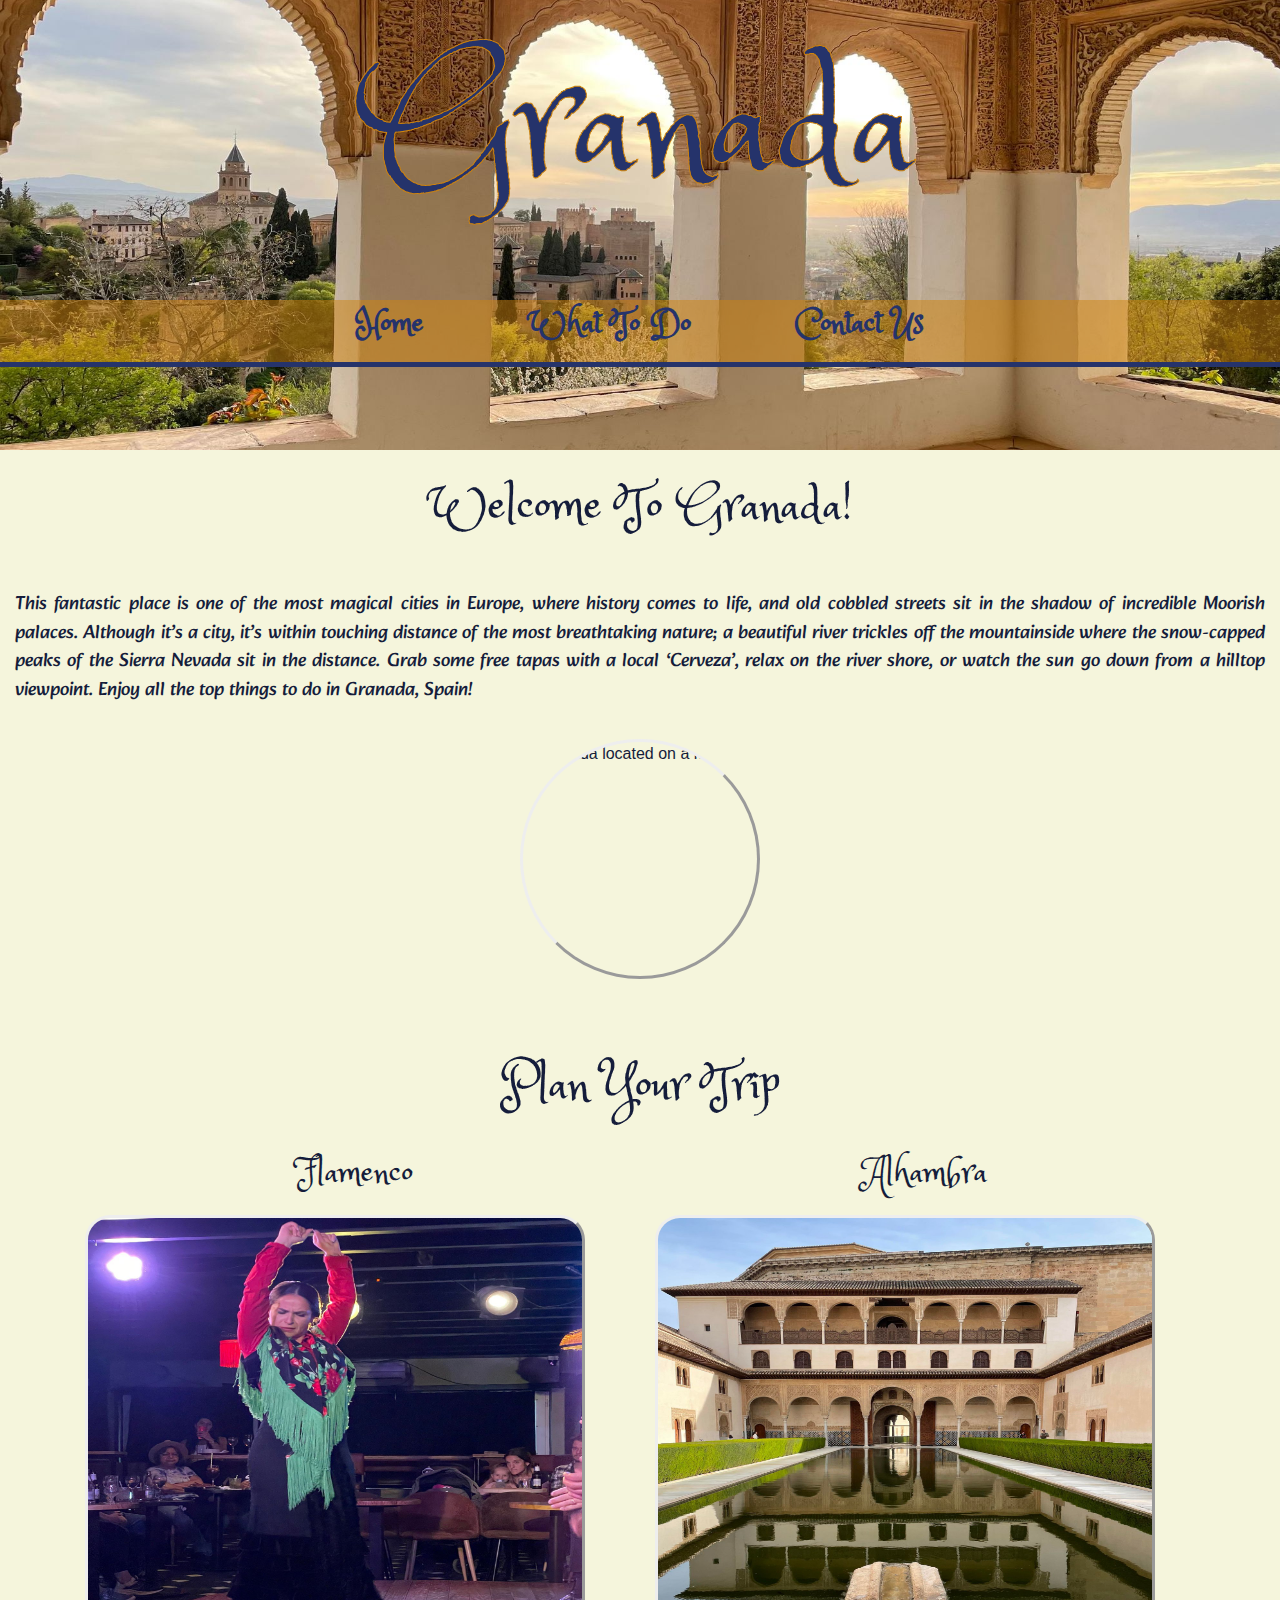
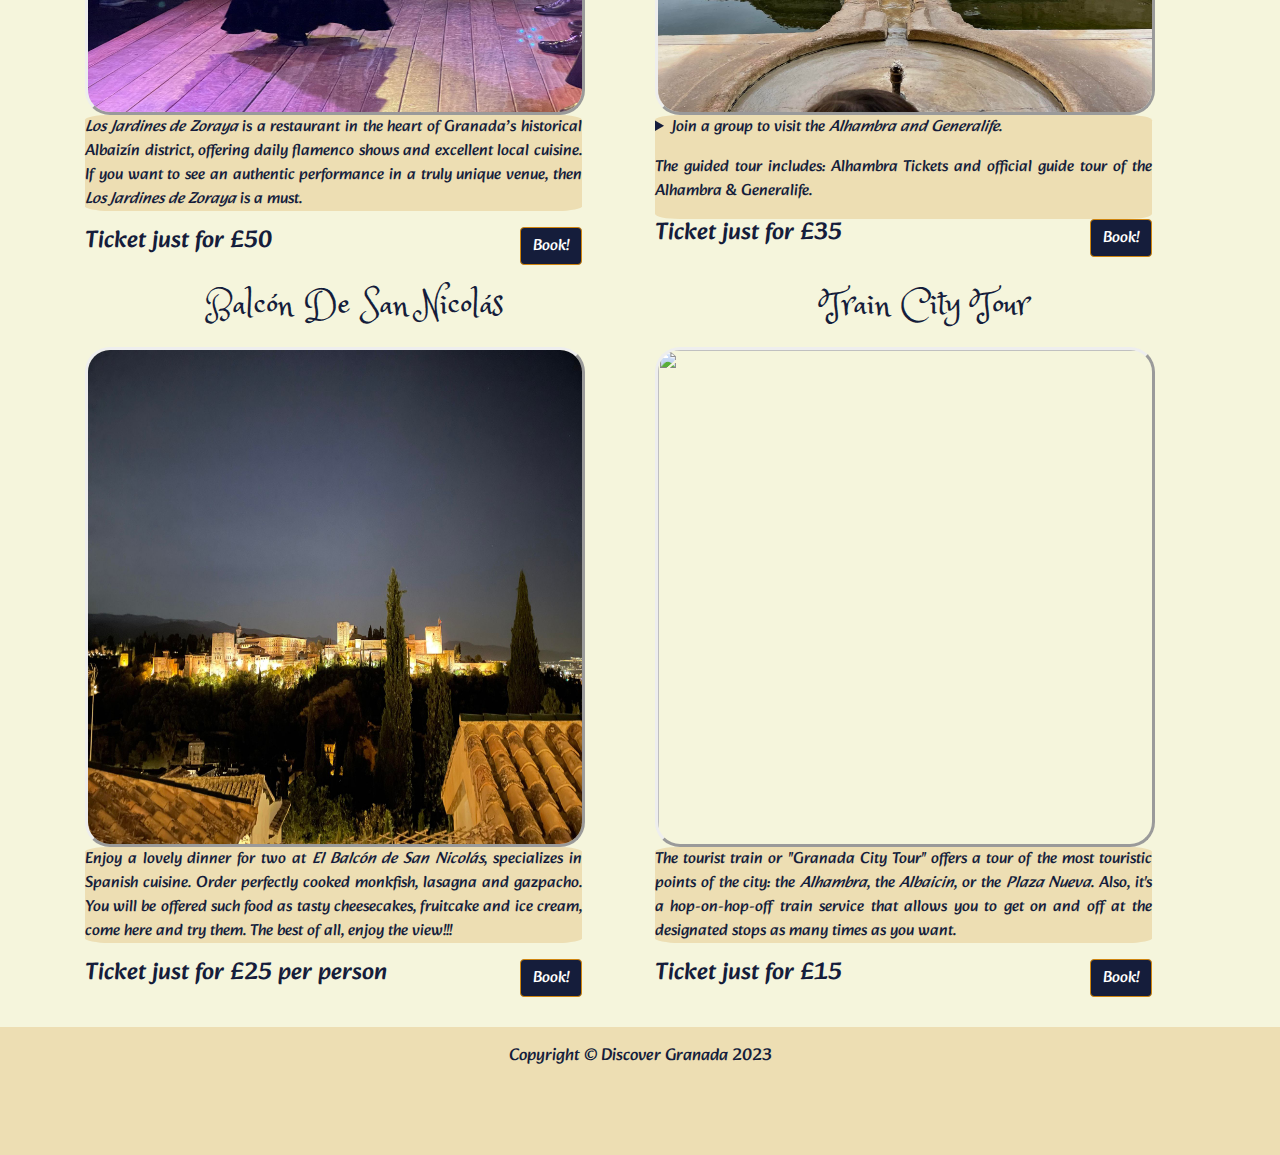
==== contact.html @ c408baec "Contact Us page created which is a copy of the main index" ====
<!DOCTYPE html>
<html lang="en">

<head>
    <meta charset="UTF-8">
    <meta http-equiv="X-UA-Compatible" content="IE=edge">
    <meta name="viewport" content="width=device-width, initial-scale=1.0">
    <link rel="stylesheet" href="https://maxcdn.bootstrapcdn.com/bootstrap/4.2.1/css/bootstrap.min.css" />
    <!------------This is my hover website link------>
    <link rel="stylesheet" href="https://cdnjs.cloudflare.com/ajax/libs/hover.css/2.1.1/css/hover-min.css">
    <!------------This is my fontawesome website link------>
    <script src="https://kit.fontawesome.com/50eda24e27.js" crossorigin="anonymous"></script>
    <!------------This is my CSS stylesheet directory------>
    <link rel="stylesheet" href="assets/css/style.css">
    <title>Discover Granada</title>
</head>

<body>

    <header class="section-header">


        <div class=" header-background">

            <div class="header-text">
                <h1>Granada</h1>
            </div>


            <!--Menu items underneath the picture, home page, what to do and information-->

            <nav class=" menu-items">
                <a class="item-design" href="index.html"> Home</a>
                <a class="item-design" href="#">What to do</a>
                <a class="item-design" href="#">Contact Us</a>
            </nav>
        </div>



        </div>


    </header>
    <!----Introduction to the website-->
    <br>
    <section>

        <div class="introduction-design ">
            <h2>welcome to granada!</h2>
            <!---text provided from this source:"https://www.saltinourhair.com/spain/granada/" and the image is free and its source
    https://pixabay.com/es/photos/alhambra-granada-espa%c3%b1a-2044399/----->
            <p>
                This fantastic place is one of the most magical cities in Europe,
                where history comes to life, and old cobbled streets sit in the shadow of incredible
                Moorish palaces. Although it’s a city, it’s within touching distance of the most breathtaking nature; a
                beautiful river trickles off the mountainside where the snow-capped peaks of the Sierra Nevada sit in
                the
                distance. Grab some free tapas with a local ‘Cerveza’, relax on the river shore, or watch the sun go
                down
                from a hilltop viewpoint. Enjoy all the top things to do in Granada, Spain!</p>
            <img id="welcome-picture" src="https://cdn.pixabay.com/photo/2017/02/06/21/55/alhambra-2044399_1280.jpg"
                width="240" height="240" alt="granada located on a map">
        </div>


    </section>
    <br>
    <!---in this section I will provide the users with some activities to book-->
    <section>
        <!-- Title of the section-->
        <div class="activities-design">
            <h2>plan your trip</h2>
        </div>
        <!---grid sistem------------------------------------->

        <div class="container">
            <div class="row">

                <div class="col-12 col-md-12 col-lg-6  activities-block">
                    <h3>Flamenco</h3>
                    <img class="image-properties" src="/assets/images/flamenco.jpg" width="500" height="500">
                    <div class="activities-price">
                        <p> <em>Los Jardines de Zoraya </em> is a restaurant in the heart of Granada’s historical
                            Albaizín district, offering daily flamenco shows
                            and excellent local cuisine. If you want to see an authentic performance in a truly unique
                            venue, then <em>Los Jardines de Zoraya</em> is a must. </p>
                        <h4>Ticket just for £50</h4>
                        <a href="https://flamenco.jardinesdezoraya.com/en/838-web-tablao/4721-flamenco-and-gastronomy"
                            target="_blank" class="btn btn-dark" role="button">Book!</a>
                        <!--<button type="button" class="btn btn-dark">Book!</button>-->
                    </div>
                </div>

                <div class="col-12 col-md-12 col-lg-6 activities-block">
                    <h3>Alhambra</h3>
                    <img class="image-properties" src="/assets/images/palace.jpg" width="500" height="500">
                    <div class="activities-price">
                        <details>
                            <summary> Join a group to visit the <em>Alhambra and Generalife</em>. <p></p> The guided
                                tour includes: Alhambra Tickets and official guide tour of
                                the Alhambra & Generalife. </p>
                            </summary>
                            <p> You will discover the best preserved Muslim Medieval City in the world.
                                You will walk through the courtyards: of the Arrayanes, the Reja, the Acequia, the
                                Sultana. You will enjoy the gardens:
                                the Partal, the Medina. And of course the Generalife with its graceful water games, its
                                labyrinthine design ...</p>
                        </details>
                        <h4>Ticket just for £35</h4>
                        <a href="https://www.alhambra-entradas.org/en/?gclid=CjwKCAjwvdajBhBEEiwAeMh1U5BSshnXq6H6ChD2GSI7NNA2tahJWsFDSNxkmjbJviihxG72QWMTpRoCVR4QAvD_BwE"
                            target="_blank" class="btn btn-dark" role="button">Book!</a>
                    </div>
                </div>

                <div class="col-12 col-md-12 col-lg-6 activities-block">
                    <h3>Balcón de San Nicolás</h3>
                    <img class="image-properties" src="/assets/images/dinner.jpg" width="500" height="500">
                    <div class="activities-price">
                        <p> Enjoy a lovely dinner for two at <em>El Balcón de San Nicolás</em>, specializes in Spanish
                            cuisine.
                            Order perfectly cooked monkfish, lasagna and gazpacho. You will be offered such food as
                            tasty cheesecakes, fruitcake and ice cream, come here and try them. The best of all, enjoy
                            the view!!! </p>
                        <h4>Ticket just for £25 per person</h4>
                        <a href="https://elbalcondesannicolas.com/en/book-a-table/" target="_blank" class="btn btn-dark"
                            role="button">Book!</a>
                    </div>
                </div>

                <div class="col-12 col-md-12 col-lg-6 activities-block">
                    <h3>Train city tour</h3>
                    <img class="image-properties"
                        src="https://www.turgranada.es/wp-content/uploads/sites/2/2014/05/tren-turistico-granada.jpg?x53512"
                        width="500" height="500">
                    <div class="activities-price">
                        <p>The tourist train or "Granada City Tour" offers a tour of the most touristic points of the
                            city: the <em>Alhambra</em>, the
                            <em>Albaicin</em>, or the <em>Plaza Nueva</em>. Also, it's a hop-on-hop-off train service
                            that allows you to get on and off at the designated stops as many times as you
                            want.
                        </p>
                        <h4>Ticket just for £15</h4>
                        <a href="https://granada.city-tour.com/en/?gclid=CjwKCAjwvdajBhBEEiwAeMh1U7WjTiuqj0e3R_hEhANMpK49uR25NySfAH2aT-g2NWVlGmiYbZGMARoCIoYQAvD_BwE"
                            target="_blank" class="btn btn-dark" role="button">Book!</a>
                    </div>
                </div>
            </div>
        </div>


        <footer>

            <p>Copyright © Discover Granada 2023</p>


            <ul class="social-networks">
                <li><a href="https://www.facebook.com" target="_blank"><i class="fa-brands fa-facebook"></i></li>
                <li><a href="https://www.twitter.com" target="_blank"><i class="fab fa-twitter-square"> </i></li>
                <li><a href="https://www.youtube.com" target="_blank"><i class="fab fa-youtube-square"> </i></li>
                <li><a href="https://www.instagram.com" target="_blank"><i class="fab fa-instagram"></i> </i></li>
            </ul>




        </footer>
</body>

</html>
---- assets/css/style.css ----
/*--- Font family from Google fonts-----*/
@font-face {
    font-family: "princessofia";
    src: url("../fonts/princessofia.ttf") format("truetype");

}

@font-face {
    font-family: "alkatran";
    src: url("../fonts/alkatran.ttf") format("truetype");
}

/*--------whole page background color*/
body {

    background-color: beige;
    opacity: 1;
    width: 100%;
    height: 100%;
    z-index: 1;

}

/*------header section---*/
.section-header {
    max-width: 100%;
    overflow: hidden;
    display: block;

}

/*---- personal background picture-------------------------*/
.header-background {
    background: url("../images/granada.jpg");
    background-position: center;
    background-size: cover;
    background-repeat: no-repeat;
    height: 50vh;
    min-height: 350px;
    width: 100%;
    z-index: 1;

}

/*----webit-text-stroke taken from other sources "https://linuxhint.com/set-font-border-css/"*/
.header-text {
    text-align: center;
    font-family: "princessofia", sans-serif, Arial, Helvetica;
    color: #25336B;
    -webkit-text-stroke: 1px #CF840E;
    font-size: xxx-large;

}

h1 {
    font-size: 350%;
    padding: 30px 10px 20px;
}

/*---second section of header menu items -----*/

.menu-items {
    overflow: hidden;
    position: relative;
    top: 40px;
    z-index: 2;
    background: RGBA(207, 132, 14, 0.5);
    height: 15%;
    width: 100%;
    margin: 0;
    border-block-end: 5px solid #25336B;
    text-align: center;
    display: inline-block;

}

/*-----Font menu items design, same color and font as h1---------*/
.item-design {
    float: middle;
    font-size: xx-large;
    font-weight: bold;
    font-family: "princessofia", sans-serif, Arial, Helvetica;
    text-transform: capitalize;
    text-align: center;
    opacity: 1;
    z-index: 3;
    color: #25336B;
    padding: 50px;


}

/*-----------------------------section introduction*/
.introduction-design {
    background-color: beige;
    color: #151d3b;
    z-index: 3;
    margin: 0;
    bottom: 150px;
    opacity: 1;
    display: block;
    width: 100%;

}

h2 {
    color: #151d3b;
    text-align: center;
    font-size: 50px;
    text-transform: capitalize;
    font-family: "princessofia";
    padding-top: 4px;
    padding-bottom: 4px;
}

.introduction-design p {
    font-family: "alkatran", sans-serif, Arial, Helvetica;
    color: #151d3b;
    font-size: 19px;
    text-align: center;
    text-align: justify;
    padding: 40px 15px 20px;
    margin: 0;




}

#welcome-picture {
    display: block;
    margin-left: auto;
    margin-right: auto;
    margin-top: 15px;
    border-radius: 50%;
    border: outset;
}

/*-------------------------------------------Plan your trip section-----*/

.activities-design {
    margin-top: 50px;
    margin-bottom: 50px;

}

.activities-design>h2 {
    margin: 1% 0 -3% 0;
}

.activities-block h3 {
    color: #151d3b;
    text-transform: capitalize;
    font-family: "princessofia", sans-serif, Arial, Helvetica;
    text-align: center;
    font-size: 35px;
    margin: 20px 0 20px 0;
    /*margin: 30px 0 30px 0;*/

}

.image-properties {
    border: outset;
    border-radius: 5%;

}

.activities-price {
    background: RGBA(207, 132, 14, 0.2);
    border-radius: 5%;
    text-align: justify;
    color: #151d3b;
    font-family: "alkatran", sans-serif, Arial;
    width: 92%;

}

.activities-price > a {
    float: right;
}

/*--------taken tag from inspect---------------*/
.btn-dark {
    color: #fff;
    background-color: #151d3b;
    border-color: #CF840E;

}

h4 {
    float: left;
}




/*-----------------------------------------Footer section, it will be the same for all files---*/


footer {
    background: RGBA(207, 132, 14, 0.2);
    padding: 1em;
    margin-top: 30px;


}

footer>p {
    color: #151d3b;
    font-family: "alkatran", Arial, Helvetica, sans-serif;
    font-size: 17px;
    text-align: center;


}


.social-networks {
    text-align: center;
}

.social-networks li {
    display: inline;
}

.social-networks i {
    font-size: 160%;
    margin: 1%;
    padding: 0 5% 0 5%;
    color: #25336B;
}

/*----------------------------media websites----------*/

/* Nest Hub Max view
@media only screen and (max-width: 1280px) {
    h1 {
        font-size: 400%;
        padding: 40px 10px 20px;

    }


}
*/


/* Nest Hub view */
@media only screen and (max-width: 1050px) {
    h1 {
        font-size: 450%;
        padding: 150px 10px 120px;

    }



    .image-properties {
        width: 100%;
        height: 500px;

    }

    .activities-price {
        width: 100%;
    }
}


/* Tablet View */
@media only screen and (max-width: 920px) {

    h1 {
        font-size: 450%;
        padding: 150px 10px 120px;

    }

    .menu-items {
        top: 43px;
    }

    .item-design {
        font-size: 60px;
        text-align: center;
        padding: 50px;
        margin: 0;
    }

    .image-properties {
        width: 100%;
        height: 800px;

    }

    .activities-price {
        width: 100%;
        height: 150px;
    }

    .btn-dark {
        color: #fff;
        background-color: #151d3b;
        border-color: #CF840E;
        font-size: 150%;
    }

}

/* -------- Mobile View  -----*/
@media (max-width: 414px) {

    h1 {
        font-size: 100px;
        padding: 80px 10px 20px;

    }

    .menu-items {
        top: 71px;
    }

    .item-design {
        text-align: left;
        padding: 7px;
        margin: 1.7px;
    }

    .image-properties {
        width: 100%;
    }

    .activities-price {
        width: 100%;
        height: 380px;
    }

}
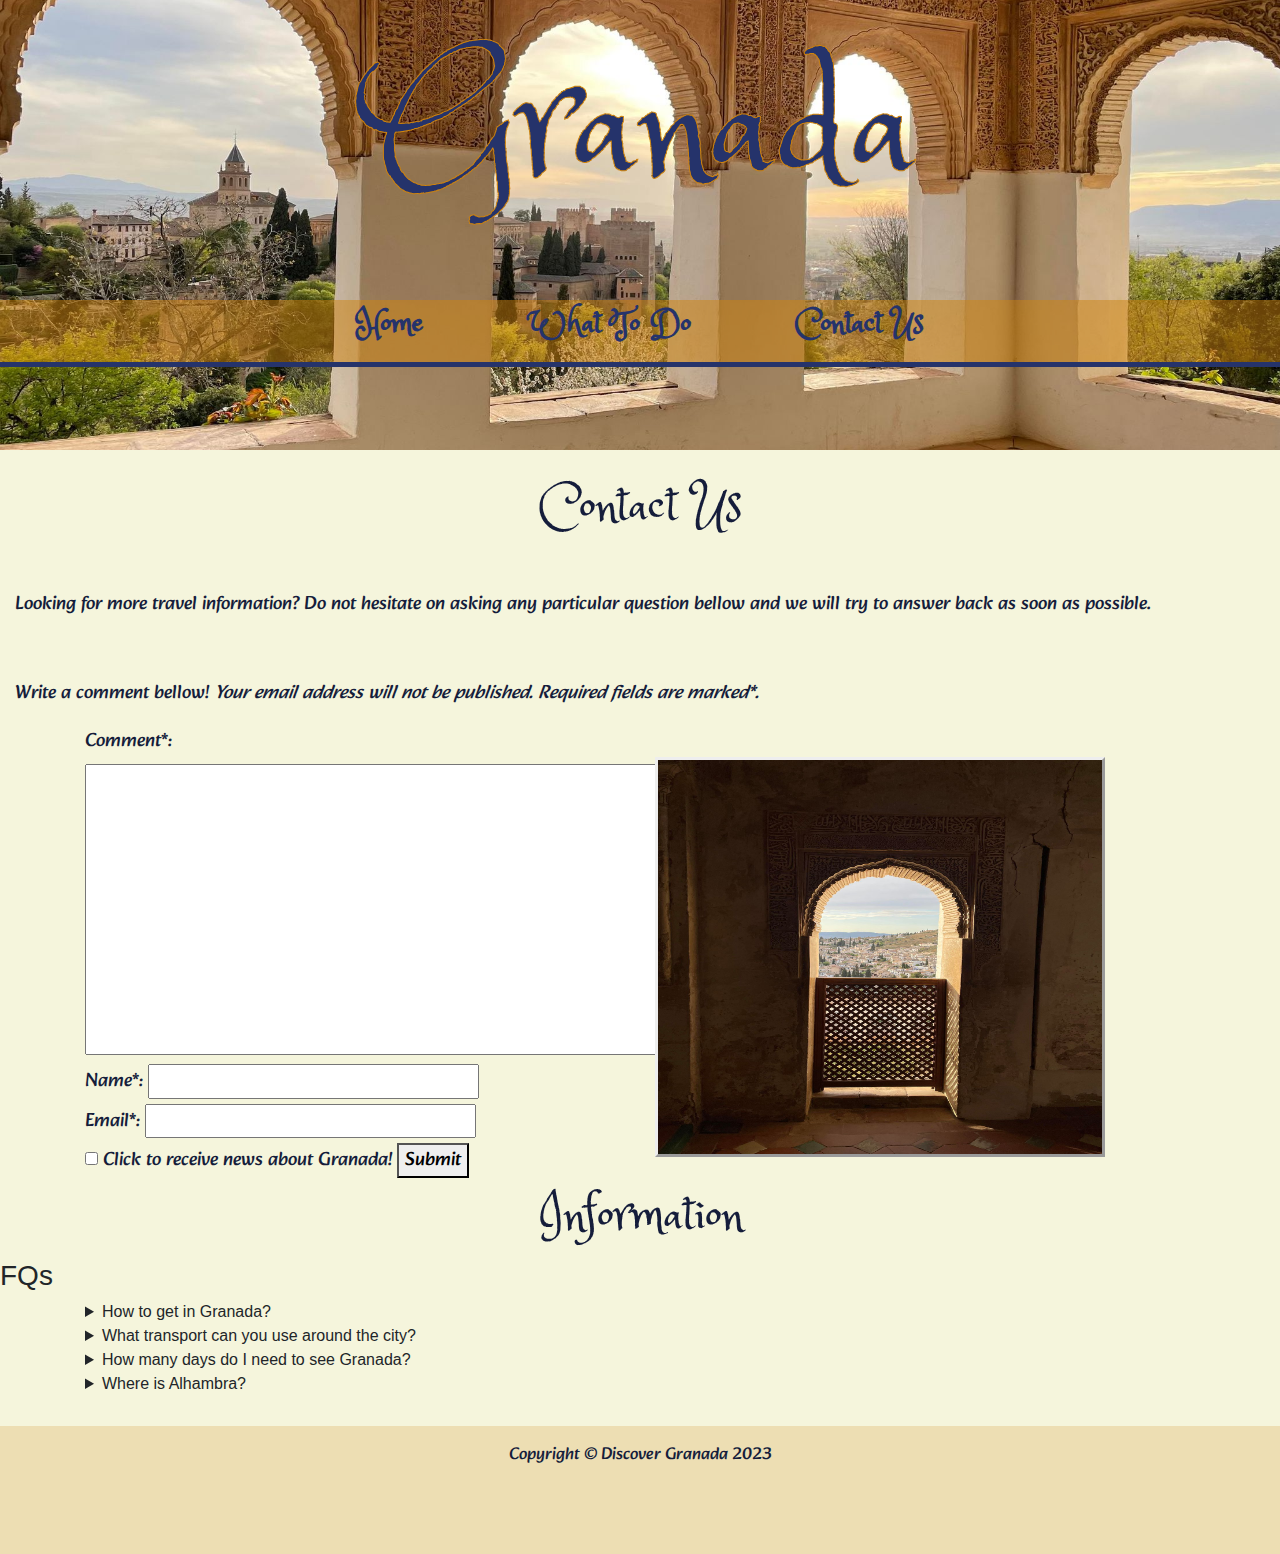
==== commit 4b4d3fc9: "assets" ====
--- a/contact.html
+++ b/contact.html
@@ -31,8 +31,8 @@
 
             <nav class=" menu-items">
                 <a class="item-design" href="index.html"> Home</a>
-                <a class="item-design" href="#">What to do</a>
-                <a class="item-design" href="#">Contact Us</a>
+                <a class="item-design" href="visit.html">What to do</a>
+                <a class="item-design" href="contact.html">Contact Us</a>
             </nav>
         </div>
 
@@ -47,124 +47,214 @@
     <section>
 
         <div class="introduction-design ">
-            <h2>welcome to granada!</h2>
+            <h2>Contact us</h2>
             <!---text provided from this source:"https://www.saltinourhair.com/spain/granada/" and the image is free and its source
     https://pixabay.com/es/photos/alhambra-granada-espa%c3%b1a-2044399/----->
-            <p>
-                This fantastic place is one of the most magical cities in Europe,
-                where history comes to life, and old cobbled streets sit in the shadow of incredible
-                Moorish palaces. Although it’s a city, it’s within touching distance of the most breathtaking nature; a
-                beautiful river trickles off the mountainside where the snow-capped peaks of the Sierra Nevada sit in
-                the
-                distance. Grab some free tapas with a local ‘Cerveza’, relax on the river shore, or watch the sun go
-                down
-                from a hilltop viewpoint. Enjoy all the top things to do in Granada, Spain!</p>
-            <img id="welcome-picture" src="https://cdn.pixabay.com/photo/2017/02/06/21/55/alhambra-2044399_1280.jpg"
-                width="240" height="240" alt="granada located on a map">
-        </div>
-
-
+            <p> Looking for more travel information? Do not hesitate on asking any particular question bellow and we
+                will try to answer back as soon as possible. </p>
+
+            <form class="contact-form">
+                <p>Write a comment bellow! <em>Your email address will not be published. Required fields are
+                        marked*.</em></p>
+                <div class="container">
+                    <div class="row">
+                        <div class="col-sm-12 col-lg-6">
+                            <label for="comment">Comment*:</label>
+                            <br>
+                            <textarea name="comment" id="comment" required rows="10" cols="40"></textarea>
+                            <br>
+                            <label for="name">Name*:</label>
+                            <input id="name" type="text" name="username" required>
+                            <br>
+                            <label for="email">Email*:</label>
+                            <input type="email" name="email" required>
+                            <br>
+                            <input type="checkbox">
+                            <label for="checkbox">Click to receive news about Granada!</label>
+                            <button id="submit" type="submit">Submit</button>
+                        </div>
+                        <div class="col-sm-12 col-lg-6">
+                            <img id="form-picture" src="/assets/images/window.jpg" width="240" height="240"
+                                alt="granada located on a map">
+                        </div>
+                    </div>
+                </div>
+            </form>
+        </div>
     </section>
-    <br>
-    <!---in this section I will provide the users with some activities to book-->
+
     <section>
-        <!-- Title of the section-->
-        <div class="activities-design">
-            <h2>plan your trip</h2>
-        </div>
-        <!---grid sistem------------------------------------->
-
-        <div class="container">
-            <div class="row">
-
-                <div class="col-12 col-md-12 col-lg-6  activities-block">
-                    <h3>Flamenco</h3>
-                    <img class="image-properties" src="/assets/images/flamenco.jpg" width="500" height="500">
-                    <div class="activities-price">
-                        <p> <em>Los Jardines de Zoraya </em> is a restaurant in the heart of Granada’s historical
-                            Albaizín district, offering daily flamenco shows
-                            and excellent local cuisine. If you want to see an authentic performance in a truly unique
-                            venue, then <em>Los Jardines de Zoraya</em> is a must. </p>
-                        <h4>Ticket just for £50</h4>
-                        <a href="https://flamenco.jardinesdezoraya.com/en/838-web-tablao/4721-flamenco-and-gastronomy"
-                            target="_blank" class="btn btn-dark" role="button">Book!</a>
-                        <!--<button type="button" class="btn btn-dark">Book!</button>-->
-                    </div>
-                </div>
-
-                <div class="col-12 col-md-12 col-lg-6 activities-block">
-                    <h3>Alhambra</h3>
-                    <img class="image-properties" src="/assets/images/palace.jpg" width="500" height="500">
-                    <div class="activities-price">
-                        <details>
-                            <summary> Join a group to visit the <em>Alhambra and Generalife</em>. <p></p> The guided
-                                tour includes: Alhambra Tickets and official guide tour of
-                                the Alhambra & Generalife. </p>
-                            </summary>
-                            <p> You will discover the best preserved Muslim Medieval City in the world.
-                                You will walk through the courtyards: of the Arrayanes, the Reja, the Acequia, the
-                                Sultana. You will enjoy the gardens:
-                                the Partal, the Medina. And of course the Generalife with its graceful water games, its
-                                labyrinthine design ...</p>
-                        </details>
-                        <h4>Ticket just for £35</h4>
-                        <a href="https://www.alhambra-entradas.org/en/?gclid=CjwKCAjwvdajBhBEEiwAeMh1U5BSshnXq6H6ChD2GSI7NNA2tahJWsFDSNxkmjbJviihxG72QWMTpRoCVR4QAvD_BwE"
-                            target="_blank" class="btn btn-dark" role="button">Book!</a>
-                    </div>
-                </div>
-
-                <div class="col-12 col-md-12 col-lg-6 activities-block">
-                    <h3>Balcón de San Nicolás</h3>
-                    <img class="image-properties" src="/assets/images/dinner.jpg" width="500" height="500">
-                    <div class="activities-price">
-                        <p> Enjoy a lovely dinner for two at <em>El Balcón de San Nicolás</em>, specializes in Spanish
-                            cuisine.
-                            Order perfectly cooked monkfish, lasagna and gazpacho. You will be offered such food as
-                            tasty cheesecakes, fruitcake and ice cream, come here and try them. The best of all, enjoy
-                            the view!!! </p>
-                        <h4>Ticket just for £25 per person</h4>
-                        <a href="https://elbalcondesannicolas.com/en/book-a-table/" target="_blank" class="btn btn-dark"
-                            role="button">Book!</a>
-                    </div>
-                </div>
-
-                <div class="col-12 col-md-12 col-lg-6 activities-block">
-                    <h3>Train city tour</h3>
-                    <img class="image-properties"
-                        src="https://www.turgranada.es/wp-content/uploads/sites/2/2014/05/tren-turistico-granada.jpg?x53512"
-                        width="500" height="500">
-                    <div class="activities-price">
-                        <p>The tourist train or "Granada City Tour" offers a tour of the most touristic points of the
-                            city: the <em>Alhambra</em>, the
-                            <em>Albaicin</em>, or the <em>Plaza Nueva</em>. Also, it's a hop-on-hop-off train service
-                            that allows you to get on and off at the designated stops as many times as you
-                            want.
-                        </p>
-                        <h4>Ticket just for £15</h4>
-                        <a href="https://granada.city-tour.com/en/?gclid=CjwKCAjwvdajBhBEEiwAeMh1U7WjTiuqj0e3R_hEhANMpK49uR25NySfAH2aT-g2NWVlGmiYbZGMARoCIoYQAvD_BwE"
-                            target="_blank" class="btn btn-dark" role="button">Book!</a>
-                    </div>
-                </div>
-            </div>
-        </div>
-
-
-        <footer>
-
-            <p>Copyright © Discover Granada 2023</p>
-
-
-            <ul class="social-networks">
-                <li><a href="https://www.facebook.com" target="_blank"><i class="fa-brands fa-facebook"></i></li>
-                <li><a href="https://www.twitter.com" target="_blank"><i class="fab fa-twitter-square"> </i></li>
-                <li><a href="https://www.youtube.com" target="_blank"><i class="fab fa-youtube-square"> </i></li>
-                <li><a href="https://www.instagram.com" target="_blank"><i class="fab fa-instagram"></i> </i></li>
-            </ul>
-
-
-
-
-        </footer>
+        <h2><i class="fa-solid fa-circle-info"></i>Information</h2>
+        <h3>FQs</h3>
+        <div class="container">
+            <div class="row">
+                <div class="col-12">
+                    <details>
+                        <summary>How to get in Granada?</summary>
+                        <p> Granada has good air and ground connections that provide easy access to the city by various
+                            means of transport: plane,
+                            bus, train, car and taxi. Granada Airport is 20 km from Granada and has very good
+                            communications with the capital.
+                        <h5>Getting from Granada Airport</h5>
+                        <p>You can also get to Granada by taxi. A taxi from Granada Airport to the city centre costs
+                            around 30 euros.
+                            Visitors can reach Granada city centre in a special airport bus service. This bus runs
+                            through the centre of Granada and
+                            terminates at the Exhibition and Conference Centre.
+                            <br>
+                            It is better to ask how much it will cost before getting into the taxi, because the taxi
+                            drivers sometimes charge you a
+                            higher price, especially if you're from abroad.
+                        </p>
+                        <h5>From Malaga Airport to Granada</h5>
+                        <p>
+                            There are buses and train that could take you to Granada from Malaga. The buses are cheaper
+                            around 20 euros and it takes 2 hours ,but If you want to travel by train it takes 1 hour and
+                            it is cost just 20 euros.
+                            Renfe is the company which runs the trains in Spain.
+                        </p>
+
+                        </p>
+                    </details>
+                </div>
+            </div>
+        </div>
+        <div class="container">
+            <div class="row">
+                <div class="col-12">
+                    <details>
+                        <summary>What transport can you use around the city?</summary>
+                        <p>
+                        <h5>Buses</h5>
+                        <p>Alhambra Bus (and Transportes Rober) manages the four urban
+                            transport routes known as touristic routes, since they link
+                            the city with the Aromonte and Albayzin.
+                            These are the routes C30 (Alhambra - Centre), C31 (Albaycin - Centre), C32 (Alhambra -
+                            Albaycin), C34 (Sacromonte -
+                            Centre).</p>
+                        <p>The Alhambra Bus fares are the same as those of other urban buses. You can use the same
+                            travel card on Alhambra and
+                            other (bigger) urban buses.</p>
+
+                        <!-- text information taken    from  https                 ://www.lovegranada.com/transport/alhambra-buses/-->
+                        <table>
+                            <tr>
+                                <th>Concept</th>
+
+                                <th>Cost</th>
+
+                            </tr>
+                            <tr>
+                                <td>Regular Ticket</td>
+
+                                <td>1,40 </td>
+
+
+
+
+                            </tr>
+                            <tr>
+                                <td>Travel Card 5 € (5 trips)</td>
+                                <td>0,87 €</td>
+
+                            </tr>
+                            <tr>
+                                <td>Travel Card 10 € (11 trips)</td>
+                                <td>0,85 €</td>
+
+                            </tr>
+                            <tr>
+                                <td>Travel Card 20 € (24 trips) </td>
+                                <td>0,83 €</td>
+
+                            </tr>
+                            <tr>
+                                <td>Monthly Card (30 days)</td>
+                                <td>41 €</td>
+
+                            </tr>
+                            <tr>
+                                <td>Regular Ticket at Night</td>
+                                <td>1,50 €</td>
+
+                            </tr>
+                        </table>
+                        <h6>General map of all buses <em>(Click image to see a bigger size)</em> </h6>
+                        <a href="https://www.lovegranada.com/images/transport/city/granada-bus-map.jpg"
+                            target="_blank"><img
+                                src="https://www.lovegranada.com/images/transport/city/granada-bus-map.jpg" width="500"
+                                height="500"></a>
+                        <h5>Taxis</h5>
+                        <p>Taxis in Granada is a great option. It is a regulated taxi service that works 24 hours a day,
+                            7 days a week. There are a
+                            wide range of vehicles, some of them wheelchair accessible. There are two taxi companies in
+                            Granada: Tele Radio Taxi Granada on 958 28 00 00 and Radio Taxi Genil on 958 13 23 23.
+                            You can call them to book a taxi in advance or immediately, if they are available near you.
+                        </p>
+                        </p>
+                    </details>
+                </div>
+            </div>
+        </div>
+        <div class="container">
+            <div class="row">
+                <div class="col-12">
+                    <details>
+                        <summary>How many days do I need to see Granada?</summary>
+                        <!--paragraph take from this source https://www.spain-traveller.com/en/how-many-days-to-spend-in-granada/-->
+                        <p>
+                            With four or five nights, you will have time to see most of the city, as well as being able
+                            to see other interesting
+                            places near Granada, such as the Sierra Nevada ski resort (if you happen to visit the region
+                            between December and March)
+                            or some charming little towns in the Sierra de las Alpujarras.</p>
+                        </p>
+                    </details>
+                </div>
+            </div>
+        </div>
+        <div class="container">
+            <div class="row">
+                <div class="col-12">
+                    <details>
+                        <summary>Where is Alhambra?</summary>
+                        <p>
+                        <p>It is located on top of the hill al-Sabika, on the left bank of the river Darro, to the west
+                            of the city of Granada and
+                            in front of the neighbourhoods of the Albaicin and of the Alcazaba.</p>
+                        <!--link taken from google maps --->
+                        <iframe
+                            src="https://www.google.com/maps/embed?pb=!1m14!1m8!1m3!1d12716.0660922184!2d-3.5881413!3d37.1760783!3m2!1i1024!2i768!4f13.1!3m3!1m2!1s0xd71fcb7977fb93b%3A0x808dd1ef1221a27f!2sAlhambra!5e0!3m2!1ses!2suk!4v1686076817362!5m2!1ses!2suk"
+                            width="600" height="450" style="border:0;" allowfullscreen="" loading="lazy"
+                            referrerpolicy="no-referrer-when-downgrade"></iframe>
+
+                        </iframe></p>
+                        </p>
+                    </details>
+                </div>
+            </div>
+        </div>
+
+
+    </section>
+
+
+    <footer>
+
+        <p>Copyright © Discover Granada 2023</p>
+
+
+        <ul class="social-networks">
+            <li><a href="https://www.facebook.com" target="_blank"><i class="fa-brands fa-facebook"></i></li>
+            <li><a href="https://www.twitter.com" target="_blank"><i class="fab fa-twitter-square"> </i></li>
+            <li><a href="https://www.youtube.com" target="_blank"><i class="fab fa-youtube-square"> </i></li>
+            <li><a href="https://www.instagram.com" target="_blank"><i class="fab fa-instagram"></i> </i></li>
+        </ul>
+
+
+
+
+    </footer>
 </body>
 
 </html>--- a/assets/css/style.css
+++ b/assets/css/style.css
@@ -42,6 +42,8 @@
 
 }
 
+
+
 /*----webit-text-stroke taken from other sources "https://linuxhint.com/set-font-border-css/"*/
 .header-text {
     text-align: center;
@@ -103,6 +105,7 @@
 
 }
 
+/*all h2 in all pages will be affected*/
 h2 {
     color: #151d3b;
     text-align: center;
@@ -121,9 +124,6 @@
     text-align: justify;
     padding: 40px 15px 20px;
     margin: 0;
-
-
-
 
 }
 
@@ -136,6 +136,48 @@
     border: outset;
 }
 
+/*Visit section header*/
+.what-to-do {
+    color: #25336B;
+    -webkit-text-stroke: 0.5px #CF840E;
+    text-align: center;
+    font-size: 40px;
+}
+
+.what-to-do a {
+    color: #25336B;
+    -webkit-text-stroke: 0.5px #CF840E;
+    font-family: "princessofia", sans-serif, Arial;
+}
+
+.what-to-do-headers {
+    margin: 80px 0 50px 0;
+
+}
+
+/*direct child from list in visit section----*/
+
+ol>li {
+    font-family: "princessofia", sans-serif, Arial;
+    color: #151d3b;
+    font-size: 30px;
+}
+
+li>h3 {
+    font-size: 35px;
+    text-transform: capitalize;
+    padding: 30px;
+}
+
+.visit-style>p {
+    font-family: "alkatran", sans-serif, Arial;
+    font-size: 19px;
+    text-align: justify;
+    background: RGBA(207, 132, 14, 0.2);
+}
+
+
+
 /*-------------------------------------------Plan your trip section-----*/
 
 .activities-design {
@@ -151,11 +193,12 @@
 .activities-block h3 {
     color: #151d3b;
     text-transform: capitalize;
+    text-decoration: underline;
     font-family: "princessofia", sans-serif, Arial, Helvetica;
     text-align: center;
     font-size: 35px;
     margin: 20px 0 20px 0;
-    /*margin: 30px 0 30px 0;*/
+    /*fixed previous margin: 30px 0 30px 0;*/
 
 }
 
@@ -167,6 +210,7 @@
 
 .activities-price {
     background: RGBA(207, 132, 14, 0.2);
+    font-size: 19px;
     border-radius: 5%;
     text-align: justify;
     color: #151d3b;
@@ -175,7 +219,7 @@
 
 }
 
-.activities-price > a {
+.activities-price>a {
     float: right;
 }
 
@@ -187,11 +231,40 @@
 
 }
 
+/*----------------------------------------------*/
+
+
+
+
 h4 {
     float: left;
 }
 
-
+/*--------------------------------------------Contact Form section------------*/
+
+
+.contact-form {
+    float: middle;
+    font-family: "alkatran", sans-serif, Arial;
+    color: #151d3b;
+    font-size: 19px;
+    text-align: center;
+    text-align: justify;
+
+}
+
+
+
+.contact-form>p {
+    text-align: left;
+}
+
+#form-picture {
+    margin-top: 30px;
+    border: outset;
+    width: 450px;
+    height: 400px;
+}
 
 
 /*-----------------------------------------Footer section, it will be the same for all files---*/
